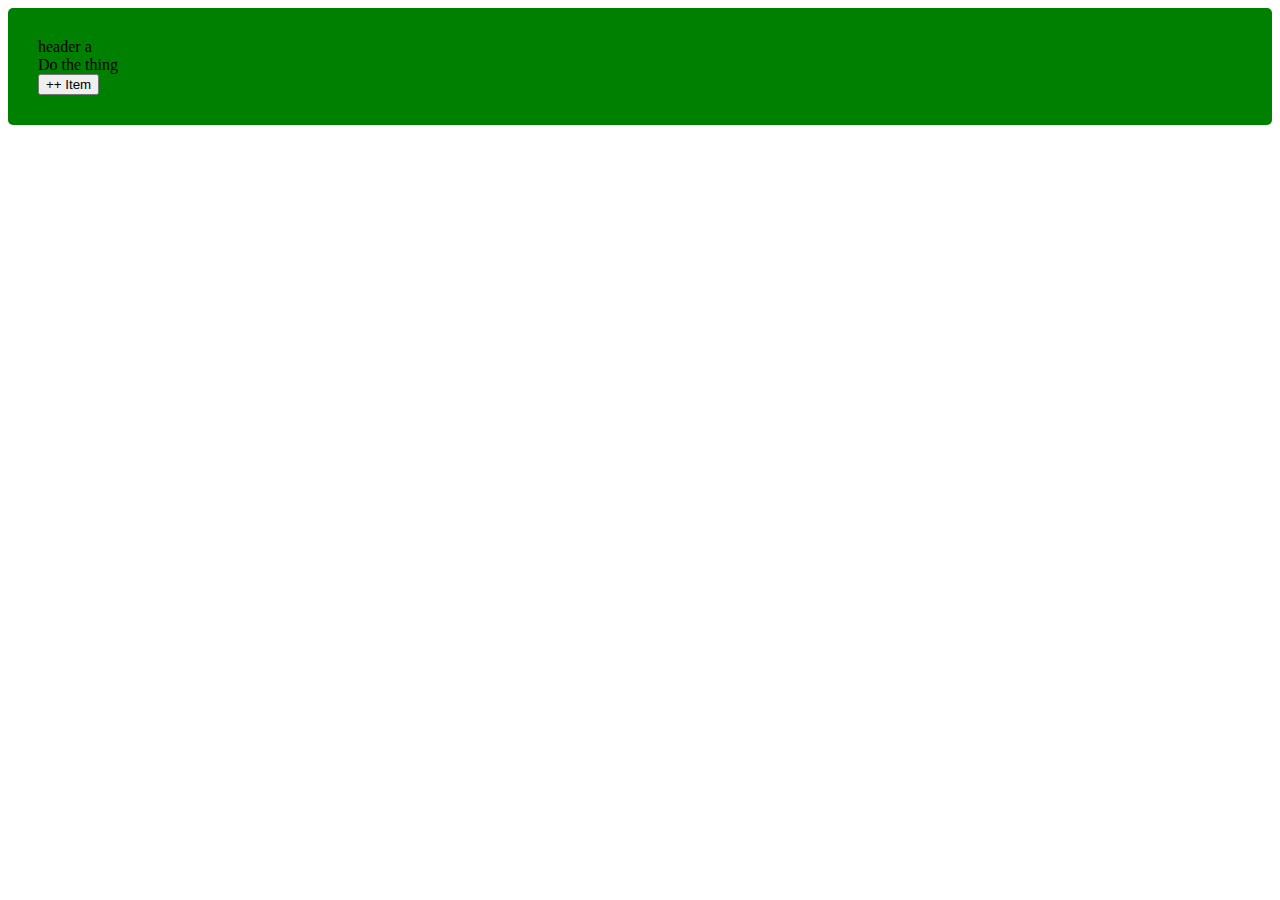
==== html/index.html @ c207b5b5 "init files, comment interaction structure" ====
<!DOCTYPE html>
<html lang="en">
<head>
    <meta charset="UTF-8">
    <meta http-equiv="X-UA-Compatible" content="IE=edge">
    <meta name="viewport" content="width=device-width, initial-scale=1.0">
    <title>Document</title>
    <link rel="stylesheet" href="files/style.css">
</head>
<body>
    <!-- we have a kanban container consisting of multiple columns
    each column has a title, collection of items, add button, and a dragbox
    an item is just a contenteditable div -->
    <div class="kanban">
        <div class="kcolumn">
            <div class="kcolumn-title">header a</div>
            <div class="kitems">
                <div contenteditable class="kitem-input">Do the thing</div>
                <div class="kdragbox"></div>
            </div>
            <button class="kadd-item" type="button">++ Item</button>
        </div>
    </div>
</body>
</html>
---- html/files/style.css ----
.kanban {
    display: flex;
    padding: 30px;
    width 750px;
    background: green;
    border-radius: 5px;
}
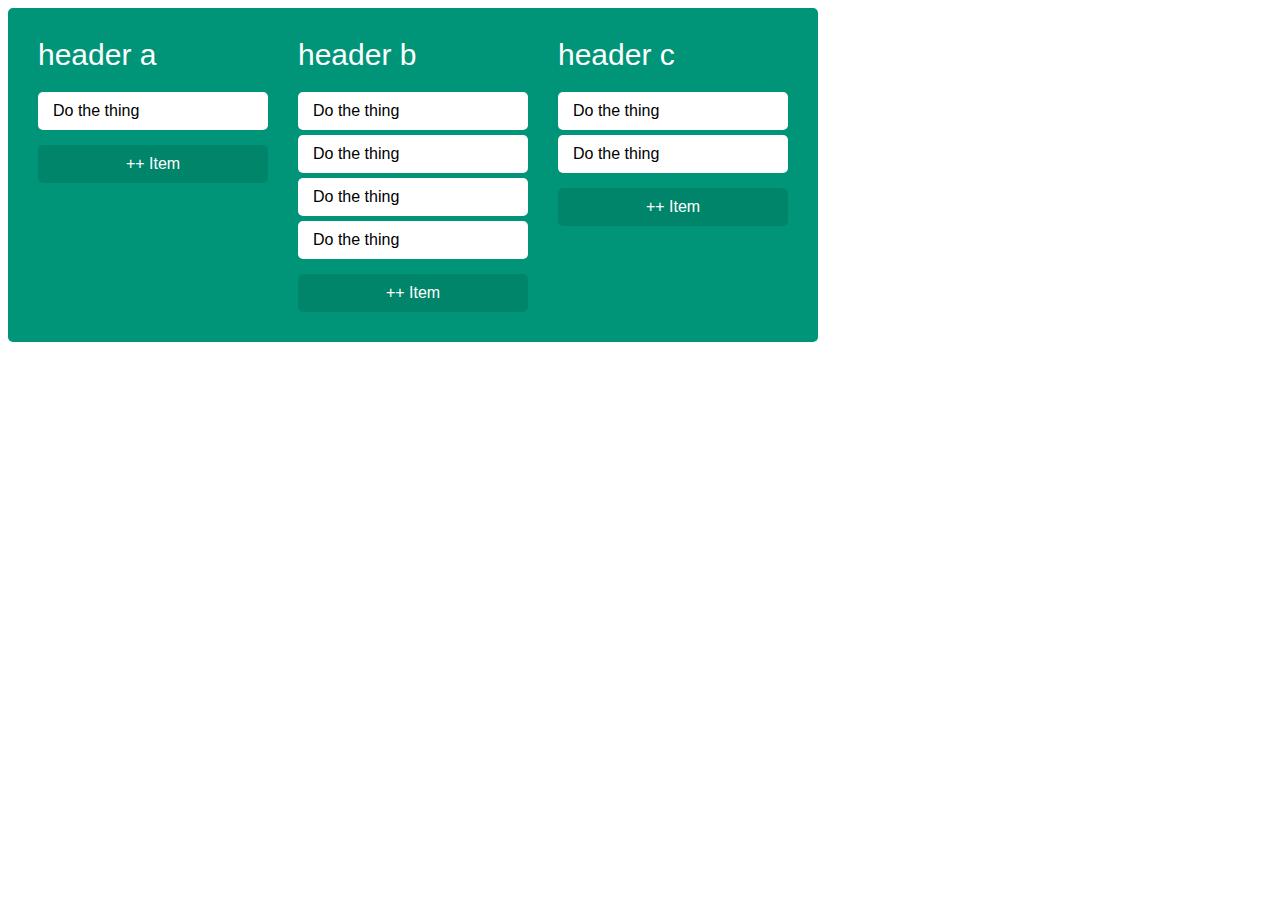
==== commit 9f82c80a: "html mockup of thymeleaf template" ====
--- a/html/index.html
+++ b/html/index.html
@@ -20,6 +20,27 @@
             </div>
             <button class="kadd-item" type="button">++ Item</button>
         </div>
+        <div class="kcolumn">
+            <div class="kcolumn-title">header b</div>
+            <div class="kitems">
+                <div contenteditable class="kitem-input">Do the thing</div>
+                <div contenteditable class="kitem-input">Do the thing</div>
+                <div contenteditable class="kitem-input">Do the thing</div>
+                <div contenteditable class="kitem-input">Do the thing</div>
+                <div class="kdragbox"></div>
+            </div>
+            <button class="kadd-item" type="button">++ Item</button>
+        </div>
+        <div class="kcolumn">
+            <div class="kcolumn-title">header c</div>
+            <div class="kitems">
+                <div contenteditable class="kitem-input">Do the thing</div>
+                <div contenteditable class="kitem-input">Do the thing</div>
+                <div class="kdragbox"></div>
+            </div>
+            <button class="kadd-item" type="button">++ Item</button>
+        </div>
     </div>
+    <script src="./files/main.js" type="module"></script>
 </body>
 </html>--- a/html/files/style.css
+++ b/html/files/style.css
@@ -1,7 +1,60 @@
+
 .kanban {
-    display: flex;
-    padding: 30px;
-    width 750px;
-    background: green;
-    border-radius: 5px;
+	display: flex;
+	padding: 30px;
+	width: 750px;
+	background: #009578;
+	border-radius: 5px;
+}
+
+.kanban * {
+	font-family: sans-serif;
+}
+
+.kcolumn {
+	flex: 1;
+}
+
+.kcolumn:not(:last-child) {
+	margin-right: 30px;
+}
+
+.kcolumn-title {
+	margin-bottom: 20px;
+	font-size: 30px;
+	color: white;
+	user-select: none;
+}
+
+.kitem-input {
+	padding: 10px 15px;
+	box-sizing: border-box;
+	background: white;
+	border-radius: 5px;
+	cursor: pointer;
+}
+
+.kitem-input:not(:last-child) {
+    margin-bottom: 5px;
+}
+
+.kdragbox {
+	height: 10px;
+	transition: background 0.15s, height 0.15s;
+}
+
+.kdragbox--active {
+	height: 20px;
+	background: rgba(0, 0, 0, 0.25);
+}
+
+.kadd-item {
+	width: 100%;
+	padding: 10px 0;
+	font-size: 16px;
+	color: white;
+	background: rgba(0, 0, 0, 0.1);
+	border: none;
+	border-radius: 5px;
+	cursor: pointer;
 }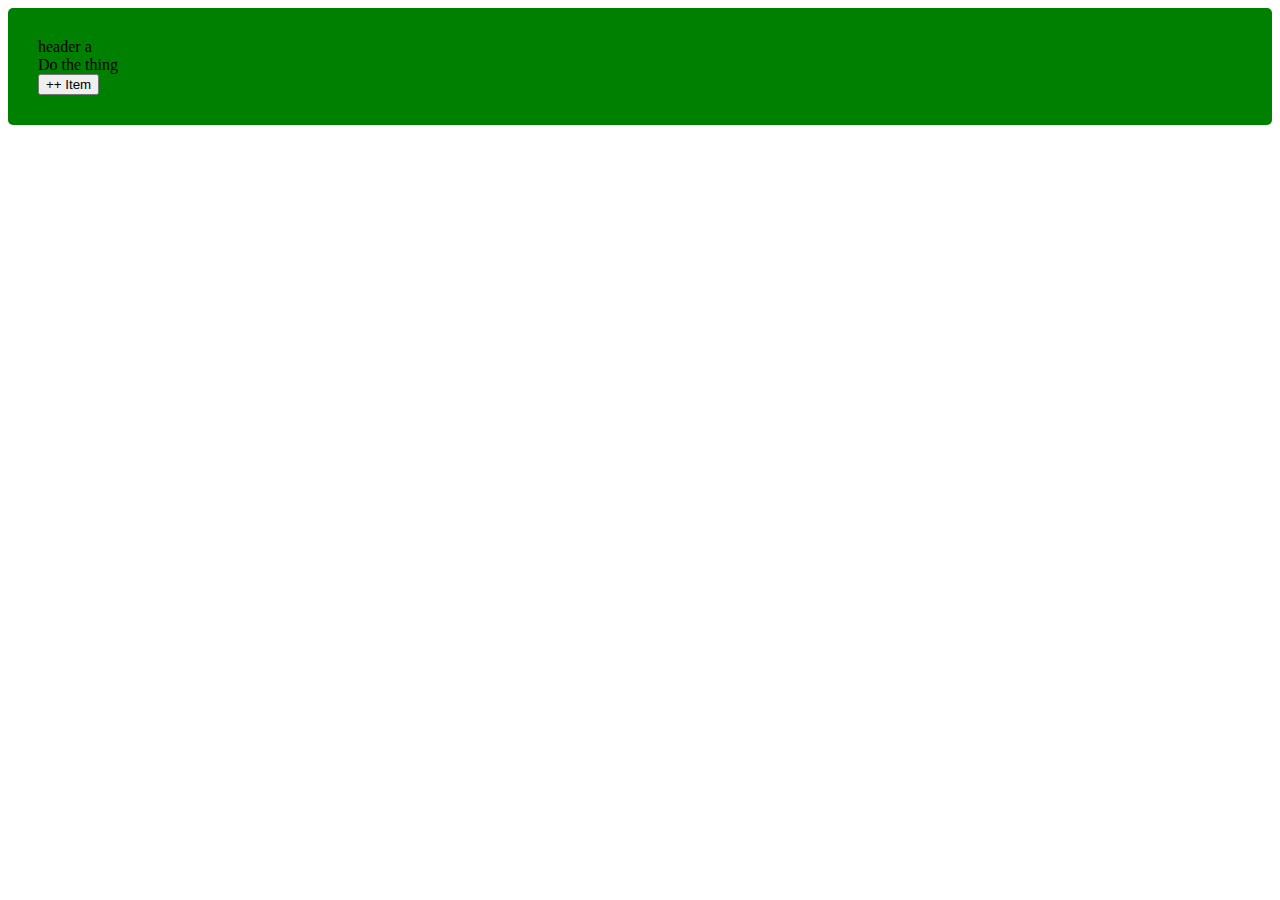
==== commit 23253337: "Revert "html mockup of thymeleaf template"" ====
--- a/html/index.html
+++ b/html/index.html
@@ -20,27 +20,6 @@
             </div>
             <button class="kadd-item" type="button">++ Item</button>
         </div>
-        <div class="kcolumn">
-            <div class="kcolumn-title">header b</div>
-            <div class="kitems">
-                <div contenteditable class="kitem-input">Do the thing</div>
-                <div contenteditable class="kitem-input">Do the thing</div>
-                <div contenteditable class="kitem-input">Do the thing</div>
-                <div contenteditable class="kitem-input">Do the thing</div>
-                <div class="kdragbox"></div>
-            </div>
-            <button class="kadd-item" type="button">++ Item</button>
-        </div>
-        <div class="kcolumn">
-            <div class="kcolumn-title">header c</div>
-            <div class="kitems">
-                <div contenteditable class="kitem-input">Do the thing</div>
-                <div contenteditable class="kitem-input">Do the thing</div>
-                <div class="kdragbox"></div>
-            </div>
-            <button class="kadd-item" type="button">++ Item</button>
-        </div>
     </div>
-    <script src="./files/main.js" type="module"></script>
 </body>
 </html>--- a/html/files/style.css
+++ b/html/files/style.css
@@ -1,60 +1,7 @@
-
 .kanban {
-	display: flex;
-	padding: 30px;
-	width: 750px;
-	background: #009578;
-	border-radius: 5px;
-}
-
-.kanban * {
-	font-family: sans-serif;
-}
-
-.kcolumn {
-	flex: 1;
-}
-
-.kcolumn:not(:last-child) {
-	margin-right: 30px;
-}
-
-.kcolumn-title {
-	margin-bottom: 20px;
-	font-size: 30px;
-	color: white;
-	user-select: none;
-}
-
-.kitem-input {
-	padding: 10px 15px;
-	box-sizing: border-box;
-	background: white;
-	border-radius: 5px;
-	cursor: pointer;
-}
-
-.kitem-input:not(:last-child) {
-    margin-bottom: 5px;
-}
-
-.kdragbox {
-	height: 10px;
-	transition: background 0.15s, height 0.15s;
-}
-
-.kdragbox--active {
-	height: 20px;
-	background: rgba(0, 0, 0, 0.25);
-}
-
-.kadd-item {
-	width: 100%;
-	padding: 10px 0;
-	font-size: 16px;
-	color: white;
-	background: rgba(0, 0, 0, 0.1);
-	border: none;
-	border-radius: 5px;
-	cursor: pointer;
+    display: flex;
+    padding: 30px;
+    width 750px;
+    background: green;
+    border-radius: 5px;
 }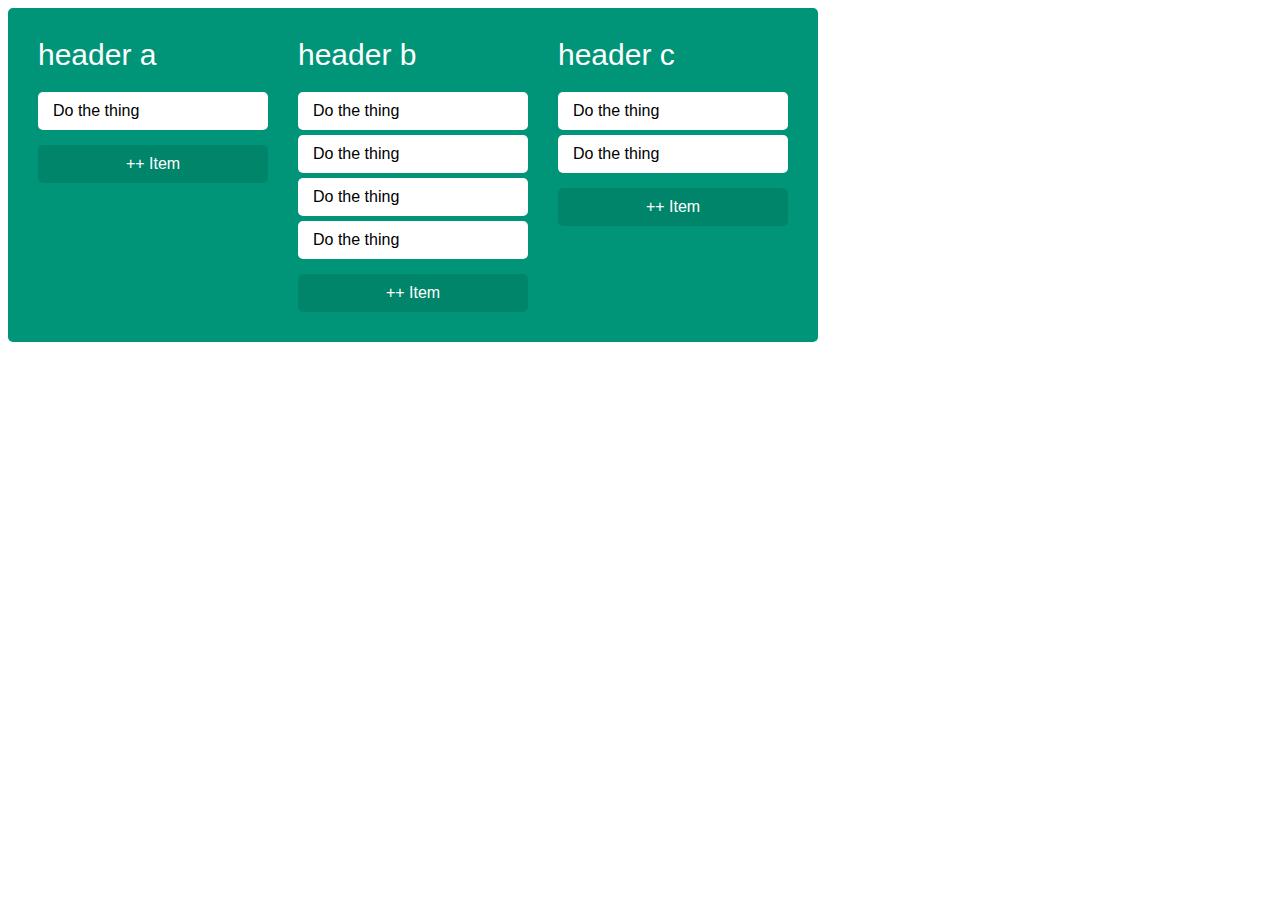
==== commit 10b3f2ae: "Revert "Revert "html mockup of thymeleaf template""" ====
--- a/html/index.html
+++ b/html/index.html
@@ -20,6 +20,27 @@
             </div>
             <button class="kadd-item" type="button">++ Item</button>
         </div>
+        <div class="kcolumn">
+            <div class="kcolumn-title">header b</div>
+            <div class="kitems">
+                <div contenteditable class="kitem-input">Do the thing</div>
+                <div contenteditable class="kitem-input">Do the thing</div>
+                <div contenteditable class="kitem-input">Do the thing</div>
+                <div contenteditable class="kitem-input">Do the thing</div>
+                <div class="kdragbox"></div>
+            </div>
+            <button class="kadd-item" type="button">++ Item</button>
+        </div>
+        <div class="kcolumn">
+            <div class="kcolumn-title">header c</div>
+            <div class="kitems">
+                <div contenteditable class="kitem-input">Do the thing</div>
+                <div contenteditable class="kitem-input">Do the thing</div>
+                <div class="kdragbox"></div>
+            </div>
+            <button class="kadd-item" type="button">++ Item</button>
+        </div>
     </div>
+    <script src="./files/main.js" type="module"></script>
 </body>
 </html>--- a/html/files/style.css
+++ b/html/files/style.css
@@ -1,7 +1,60 @@
+
 .kanban {
-    display: flex;
-    padding: 30px;
-    width 750px;
-    background: green;
-    border-radius: 5px;
+	display: flex;
+	padding: 30px;
+	width: 750px;
+	background: #009578;
+	border-radius: 5px;
+}
+
+.kanban * {
+	font-family: sans-serif;
+}
+
+.kcolumn {
+	flex: 1;
+}
+
+.kcolumn:not(:last-child) {
+	margin-right: 30px;
+}
+
+.kcolumn-title {
+	margin-bottom: 20px;
+	font-size: 30px;
+	color: white;
+	user-select: none;
+}
+
+.kitem-input {
+	padding: 10px 15px;
+	box-sizing: border-box;
+	background: white;
+	border-radius: 5px;
+	cursor: pointer;
+}
+
+.kitem-input:not(:last-child) {
+    margin-bottom: 5px;
+}
+
+.kdragbox {
+	height: 10px;
+	transition: background 0.15s, height 0.15s;
+}
+
+.kdragbox--active {
+	height: 20px;
+	background: rgba(0, 0, 0, 0.25);
+}
+
+.kadd-item {
+	width: 100%;
+	padding: 10px 0;
+	font-size: 16px;
+	color: white;
+	background: rgba(0, 0, 0, 0.1);
+	border: none;
+	border-radius: 5px;
+	cursor: pointer;
 }